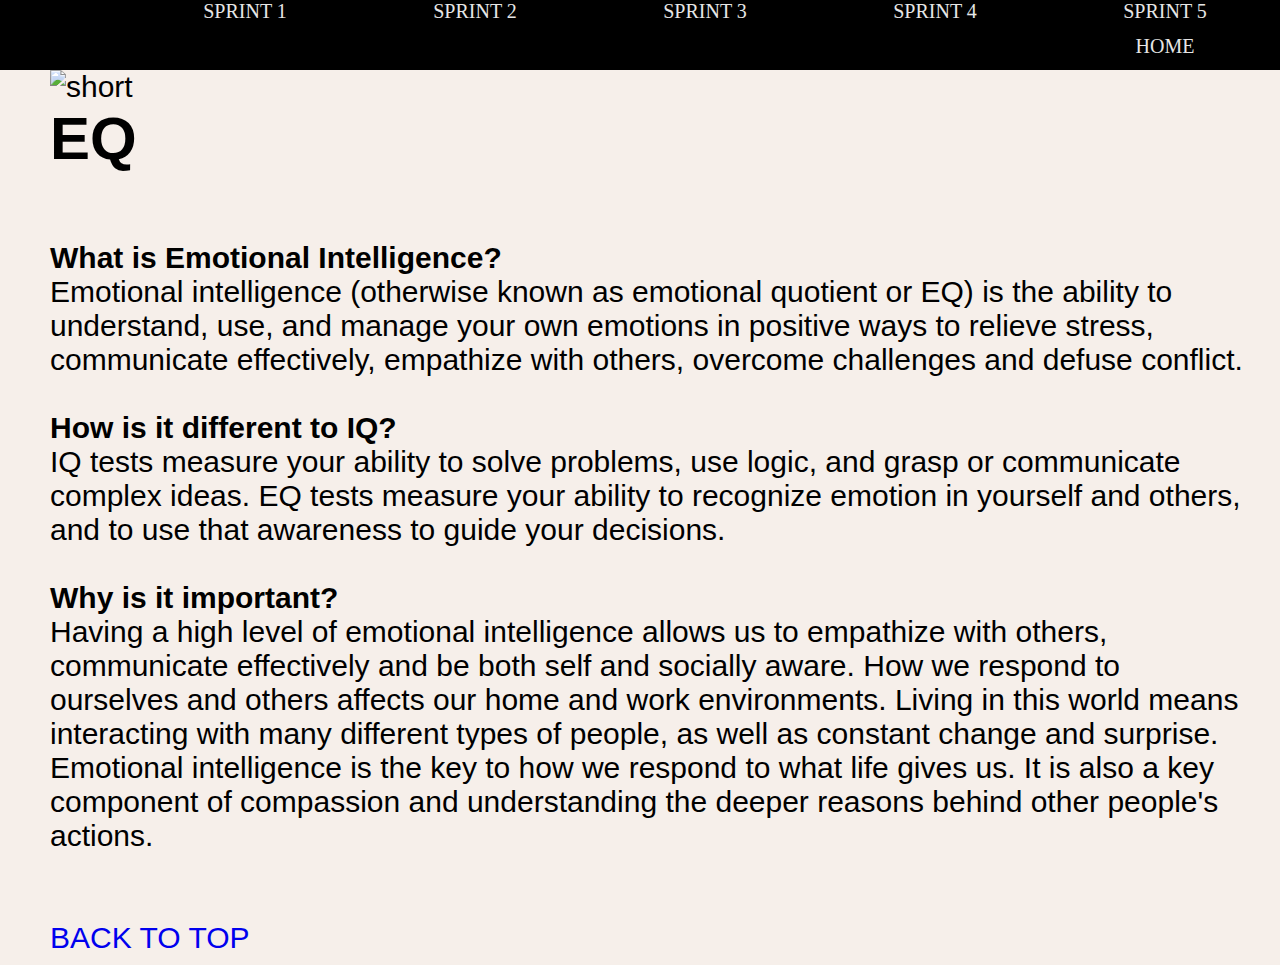
==== emotional-intelligence.html @ de30b19e "finish JS-DOM page" ====
<!DOCTYPE html>
<html>
  <head>
    <title>ron's blog</title>
    <meta charset="UTF-8">
    <meta name="viewpoint" content="width=device-width, user-scalable=no, initial-scale=1.0, maximum-scale=1.0, minimum-scale=1.0">
    <link rel="stylesheet" href="styles/main.css">
  </head>

  <body>
    <div id="navigation">
      <ul>
        <li><a>SPRINT 5</a></li>
        <li><a>SPRINT 4</a></li>
        <li>
          <a>SPRINT 3</a>
          <ul>
            <li><a href="emotional-intelligence.html">EQ</a></li>
            <li><a href="javascript-dom.html">JAVASCRIPT and DOM</a></li>
          </ul>
        </li>
        <li>
          <a>SPRINT 2</a>
          <ul>
            <li><a href="learning-plan.html">LEARNING PLAN</a></li>
            <li><a href="html-css.html">HTML CSS</a></li>
          </ul>
        </li>
        <li>
          <a>SPRINT 1</a>
          <ul>
            <li><a href="identity-and-values.html">IDENTITY and VALUES</a></li>
          </ul>
        </li>
        <li><a href="index.html">HOME</a></li>
      </ul>
    </div>
    
    <div class="article">
      <img src="image/EQ.jpg" alt="short">
      <h1>EQ</h1> 
      <br><br>
      <h4>What is Emotional Intelligence?</h4>
      <p>Emotional intelligence (otherwise known as emotional quotient or EQ) is the ability to understand, use, and manage your own emotions in positive ways to relieve stress, communicate effectively, empathize with others, overcome challenges and defuse conflict.</p>
      <br>
      <h4>How is it different to IQ?</h4>
      <p>IQ tests measure your ability to solve problems, use logic, and grasp or communicate complex ideas. EQ tests measure your ability to recognize emotion in yourself and others, and to use that awareness to guide your decisions.</p>
      <br>
      <h4>Why is it important?</h4>
      <p>Having a high level of emotional intelligence allows us to empathize with others, communicate effectively and be both self and socially aware. How we respond to ourselves and others affects our home and work environments. Living in this world means interacting with many different types of people, as well as constant change and surprise. Emotional intelligence is the key to how we respond to what life gives us. It is also a key component of compassion and understanding the deeper reasons behind other people's actions.</p>
      <br><br>
      <a href="#" class="back-to-top">BACK TO TOP</a>
    </div>

  </body>
</html>
---- styles/main.css ----
* {
  padding: 0;
  margin: 0;
}

body {
background-size: cover;
}

ul {
  margin: 0px;
  padding: 0px;
  list-style: none;
}

ul li {
  float: right;
  width: 230px;
  height: 35px;
  background-color: rgb(0, 0, 0);
  opacity: 0.9;
  font-size: 20px;
}

ul li a {
  text-decoration: none;
  color: white;
  display: block;
}

ul li a:hover {
  background-color: rgb(0, 0, 0);
}

ul li ul li {
  display: none;
}

ul li:hover ul li {
  display: block;
}

#navigation {
  float: left;
  background-color: rgb(0, 0, 0);
  text-align: center;
  text-decoration: none;
}

.article {
  background-color: rgb(246, 239, 234);
  width: 1200px;
  font-size: 30px;
  font-family: Calibri, 'Trebuchet MS', sans-serif;
  border: 1px rgb(255,0,0);
  padding: 10px 50px;
  margin: 0 auto;
}

@media screen and (max-width: 1200px) {
  .article {
    width: 60%
  }
}

.pic {
  text-align: center;
  font-style: italic;
  color: rgb(98, 98, 98);
}

img {
  height: 100%;
  width: 100%;
}

.back-to-top {
  text-align: center;
  text-decoration: none;
}

@media screen and (max-width: 767px) {
  .navigation {
    width: 100%;
  }
}

@media screen and (max-width: 992px) {
  .navigation {
    width: 100%;
  }
}

@media screen and (max-width: 1200px) {
  .navigation {
    width: 100%; 
  }
}
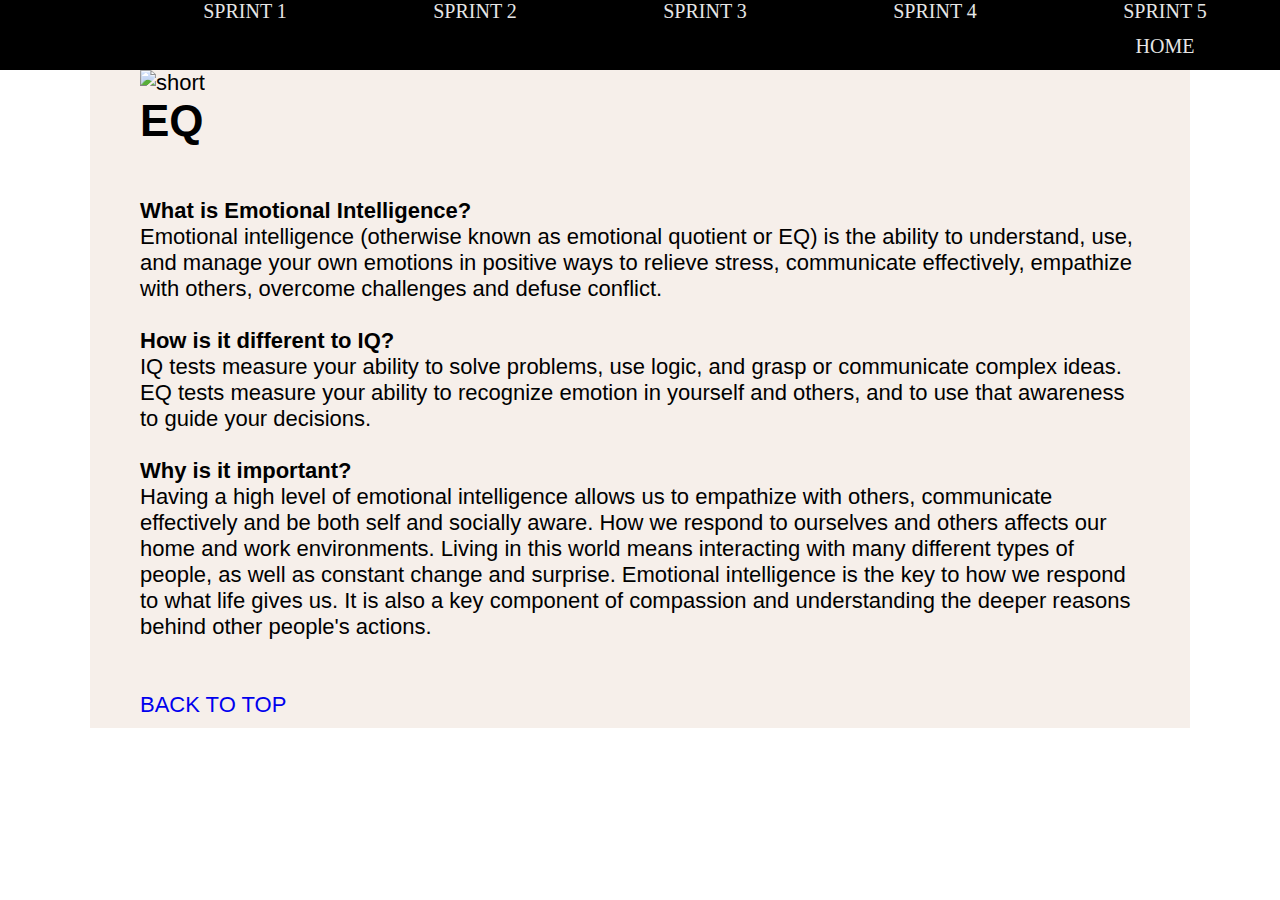
==== commit e687d1cd: "finish foundation reflection" ====
--- a/emotional-intelligence.html
+++ b/emotional-intelligence.html
@@ -10,8 +10,19 @@
   <body>
     <div id="navigation">
       <ul>
-        <li><a>SPRINT 5</a></li>
-        <li><a>SPRINT 4</a></li>
+        <li>
+          <a>SPRINT 5</a>
+          <ul>
+            <li><a href="foundations-reflection.html">PROBLEM SOLVING</a></li>
+          </ul>
+        </li>
+        <li>
+          <a>SPRINT 4</a>
+          <ul>
+            <li><a href="problem-solving.html">PROBLEM SOLVING</a></li>
+            <li><a href="neuroplasticity.html">MINDSET</a></li>
+          </ul>
+        </li>
         <li>
           <a>SPRINT 3</a>
           <ul>
--- a/styles/main.css
+++ b/styles/main.css
@@ -49,8 +49,8 @@
 
 .article {
   background-color: rgb(246, 239, 234);
-  width: 1200px;
-  font-size: 30px;
+  width: 1000px;
+  font-size: 22px;
   font-family: Calibri, 'Trebuchet MS', sans-serif;
   border: 1px rgb(255,0,0);
   padding: 10px 50px;
@@ -83,6 +83,26 @@
   .navigation {
     width: 100%;
   }
+  
+  #navigation {
+    float: right;
+    background-color: rgb(0, 112, 101);
+    text-align: center;
+    text-decoration: none;
+  }
+
+  ul li {
+    float: right;
+    width: 230px;
+    height: 35px;
+    background-color: rgb(0, 112, 101);
+    opacity: 0.9;
+    font-size: 20px;
+  }
+
+  ul li a:hover {
+    background-color: rgb(0, 112, 101);
+  }
 }
 
 @media screen and (max-width: 992px) {
